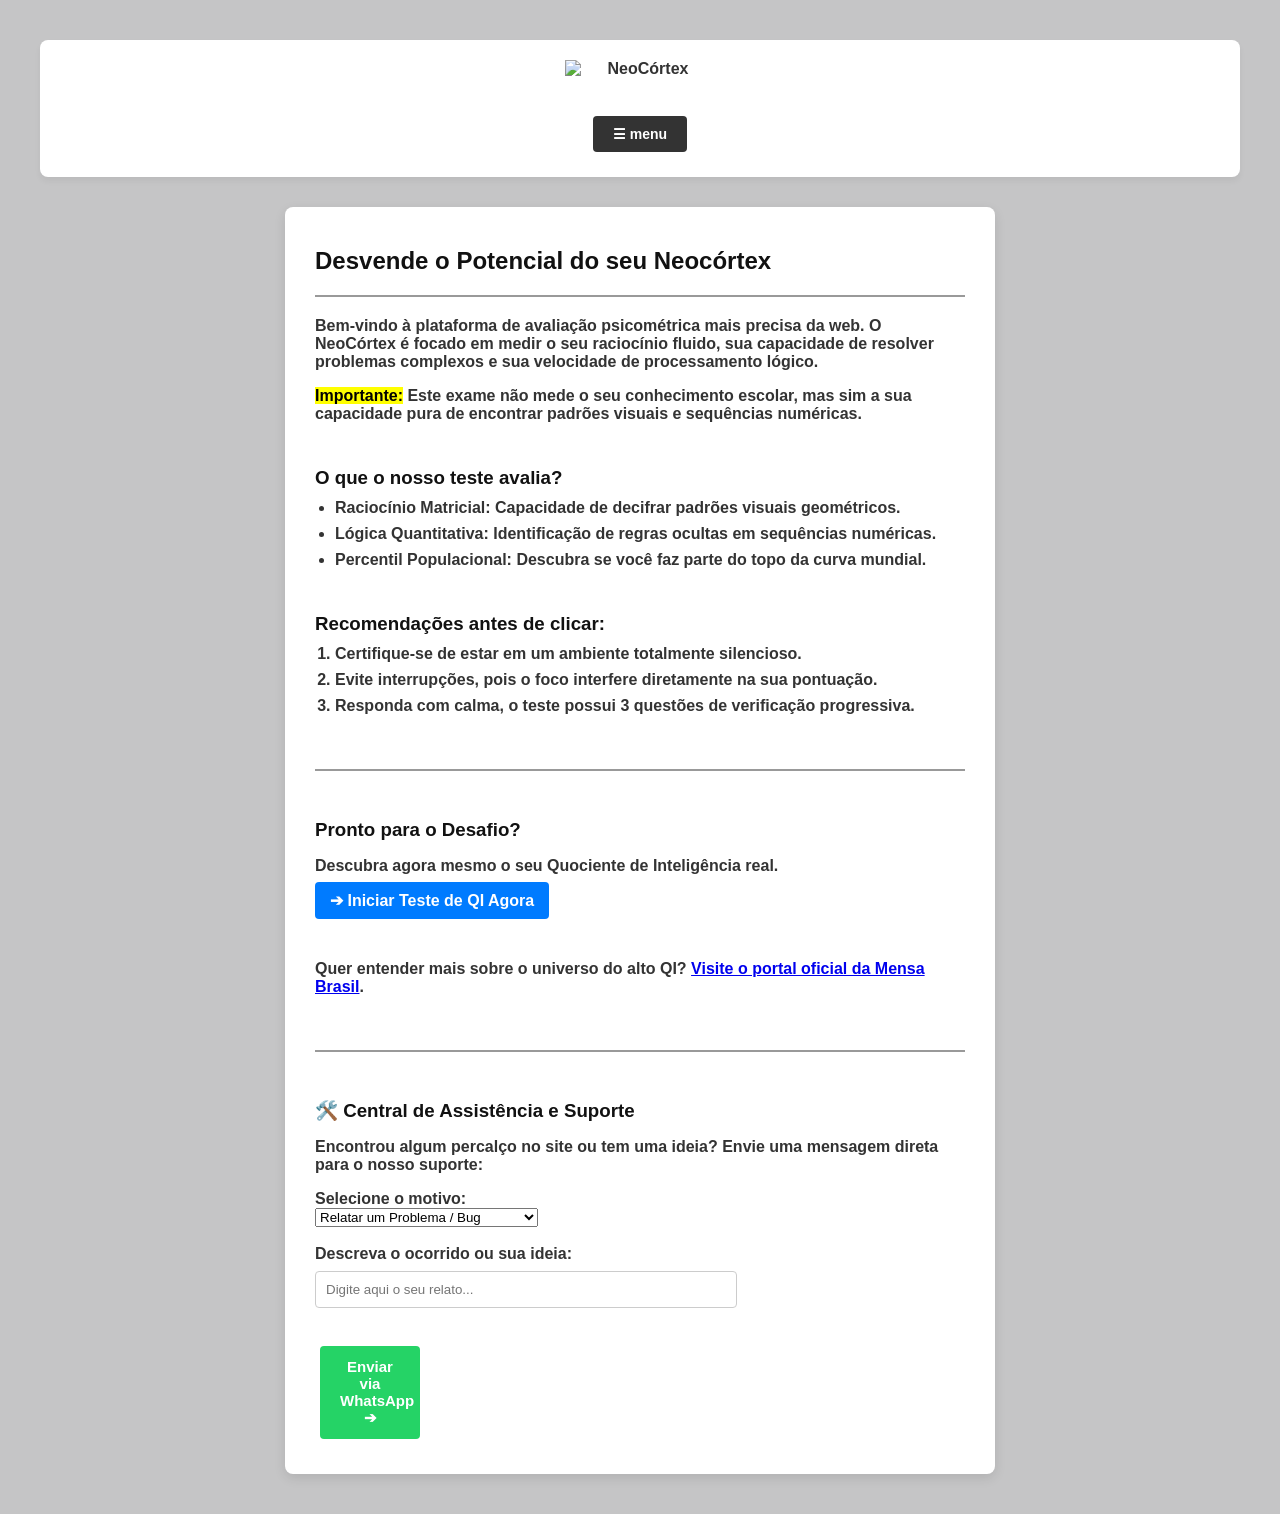
==== index.html @ 22c50840 "Add files via upload" ====
<!DOCTYPE html>
<html lang="pt-br">
<head>
    <meta charset="UTF-8">
    <title>NeoCórtex - Bem-vindo</title>
    <link rel="stylesheet" type="text/css" href="style.css">
</head>
<body>

    <header>
        <img src="imagens/logo.jpg" alt="NeoCórtex" width="150">
        <br>
        <button id="botaomenu">☰ menu</button>
        <nav> 
           <div class="menu">
                <a href="index.html">home</a>
                <a href="home.html">login</a>
                <a href="perfil.html">perfil</a>
                <a href="teste.html">teste seu QI</a>
                
           </div> 
        </nav>
    </header>

    <main> 
        <h2>Desvende o Potencial do seu Neocórtex</h2>
        <hr>
        
        <p>Bem-vindo à plataforma de avaliação psicométrica mais precisa da web. O <strong>NeoCórtex</strong> é focado em medir o seu raciocínio fluido, sua capacidade de resolver problemas complexos e sua velocidade de processamento lógico.</p>

        <p><mark>Importante:</mark> Este exame não mede o seu conhecimento escolar, mas sim a sua capacidade pura de encontrar padrões visuais e sequências numéricas.</p>

        <br>
        <h3>O que o nosso teste avalia?</h3>
        <ul>
            <li><strong>Raciocínio Matricial:</strong> Capacidade de decifrar padrões visuais geométricos.</li>
            <li><strong>Lógica Quantitativa:</strong> Identificação de regras ocultas em sequências numéricas.</li>
            <li><strong>Percentil Populacional:</strong> Descubra se você faz parte do topo da curva mundial.</li>
        </ul>

        <br>
        <h3>Recomendações antes de clicar:</h3>
        <ol>
            <li>Certifique-se de estar em um ambiente totalmente silencioso.</li>
            <li>Evite interrupções, pois o foco interfere diretamente na sua pontuação.</li>
            <li>Responda com calma, o teste possui 3 questões de verificação progressiva.</li>
        </ol>

        <br><hr><br>

        <h3>Pronto para o Desafio?</h3>
        <p>Descubra agora mesmo o seu Quociente de Inteligência real.</p>
        
        <p>
            <a href="teste.html" style="padding: 10px 15px; background-color: #007BFF; color: white; text-decoration: none; border-radius: 4px; font-weight: bold;">
                ➔ Iniciar Teste de QI Agora
            </a>
        </p>

        <br>
        <p>Quer entender mais sobre o universo do alto QI? <a href="https://mensa.org.br/quem-somos#quem_somos" target="_blank">Visite o portal oficial da Mensa Brasil</a>.</p>
    
            <!-- SEÇÃO DE ASSISTÊNCIA AO USUÁRIO -->
    <br><hr><br>
    <h3>🛠️ Central de Assistência e Suporte</h3>
    <p>Encontrou algum percalço no site ou tem uma ideia? Envie uma mensagem direta para o nosso suporte:</p>

    <form id="form-assistencia">
        <!-- Caixa de seleção (Select) conforme ensinado em sala (Slide de Forms) -->
        <label for="tipo-ajuda">Selecione o motivo:</label><br>
        <select id="tipo-ajuda" required>
            <option value="Problema / Bug">Relatar um Problema / Bug</option>
            <option value="Sugestão">Enviar uma Sugestão de Melhoria</option>
        </select>
        <br><br>

        <!-- Área de texto livre para o relato -->
        <label for="relato-usuario">Descreva o ocorrido ou sua ideia:</label><br>
        <input type="text" id="relato-usuario" required placeholder="Digite aqui o seu relato..." style="width: 80%; max-width: 400px;">
        <br><br>

        <!-- Botão de envio que puxará o estilo verde do seu CSS -->
        <button type="submit" id="btnEnviar">Enviar via WhatsApp ➔</button>
    </form>

    </main>

    <script>
        let botaoMenu = document.querySelector("#botaomenu");
        let menuCaixa = document.querySelector(".menu");
        botaoMenu.addEventListener("click", function() { menuCaixa.classList.toggle("visivel"); });
   
       // PROGRAMAÇÃO DO BOTÃO DE ASSISTÊNCIA (Slide de JS, Pág. 17 e 21)
    document.getElementById("form-assistencia").addEventListener("submit", function(event) {
        // 1. Impede a página de recarregar devido ao protocolo stateless (Slide de Protocolos, Pág. 17)
        event.preventDefault();

        // 2. Captura os valores selecionados e digitados (Slide de JS, Pág. 21)
        var motivo = document.getElementById("tipo-ajuda").value;
        var relato = document.getElementById("relato-usuario").value;

        // 3. Monta o texto de envio padronizado (Método GET - Slide de Protocolos)
        var textoSuporte = "Olá Suporte NeoCórtex! Gostaria de registrar um(a) [" + motivo + "]. Relato: " + relato;
        
       
        var linkSuporteZap = "https://wa.me/558196769660?text=" + encodeURIComponent(textoSuporte);

        // 5. Abre o WhatsApp com a mensagem formatada
        window.open(linkSuporteZap, "_blank");
        
        // Limpa o campo de texto após o envio
        document.getElementById("relato-usuario").value = "";
    });

   </script>
</body>
</html>
---- style.css ----
p {
    font-family: 'Franklin Gothic Medium', 'Arial Narrow', Arial, sans-serif;
    font-weight: 700;
}

/* Centraliza o formulário na tela e dá uma cor de fundo suave */
body {
    background-color: #ffffff; /* Um cinza bem claro e moderno */
    padding: 40px;
}

/* CORREÇÃO 1: Trocamos o ponto por '#' porque o formulário no HTML usa ID */
#meuFormulario {
    background-color: #ffffff; /* Fundo branco para contrastar */
    max-width: 500px;          /* Limita a largura para não ficar gigante */
    margin: 0 auto;            /* Centraliza o cartão na página */
    padding: 30px;             /* Dá um excelente espaço interno (Box Model) */
    border-radius: 8px;        /* Arredonda os cantos do cartão */
    box-shadow: 0 4px 12px rgba(0, 0, 0, 0.1); /* Cria uma sombra suave de fundo */
}

#botaomenu {
    margin-left: 20px;  
    margin-right: 20px;  
}

/* Estiliza o campo de digitar o nome */
input[type="text"] {
    width: 100px;
    padding: 10px;
    margin-top: 5px;
    border: 1px solid #ccc;
    border-radius: 4px;
}

/* Transforma o seu botão em um botão moderno e chamativo */
#btnEnviar {
    background-color: #25d366; /* Cor verde oficial do WhatsApp */
    color: white;
    border: none;
    padding: 12px 20px;
    font-size: 16px;
    font-weight: bold;
    border-radius: 4px;
    cursor: pointer;
    width: 100px;
    transition: background-color 0.3s; /* Transição suave de cor */
}

/* Efeito Hover avançado exigido pela Monique */
#btnEnviar:hover {
    background-color: #128c7e; /* O verde fica mais escuro ao passar o mouse */
}
/* ==========================================================================
   1. CONFIGURAÇÕES GLOBAIS E FONTES (Slide de CSS 2, Págs. 3 e 4)
   ========================================================================== */
body {
    font-family: 'Franklin Gothic Medium', 'Arial Narrow', Arial, sans-serif;
    font-weight: 700;
    background-color: #c5c5c6; /* O cinza claro moderno que você escolheu */
    padding: 40px;
    margin: 0;
    color: #333333;
}

/* Títulos com hierarquia limpa */
h1, h2, h3, h4 {
    color: #111111;
    margin-top: 10px;
    margin-bottom: 10px;
}

hr {
    border: 0;
    border-top: 2px solid #999;
    margin: 20px 0;
}

/* ==========================================================================
   2. DESIGN DO CABEÇALHO E MENU HAMBÚRGUER (Slide de CSS 1 e 2, Pág. 18)
   ========================================================================== */
header {
    background-color: #ffffff;
    padding: 20px;
    border-radius: 8px;
    box-shadow: 0 4px 6px rgba(0, 0, 0, 0.05);
    margin-bottom: 30px;
    text-align: center; /* Centraliza a logo e o botão */
}

/* Tamanho padrão da Logo de acordo com o CSS (Sem achatar) */
header img {
    width: 150px;
    height: auto;
    display: block;
    margin: 0 auto 15px auto; /* Centraliza e joga margem para baixo */
}

/* Estilo do botão de abrir o menu */
#botaomenu {
    background-color: #333333;
    color: #ffffff;
    border: none;
    padding: 10px 20px;
    font-size: 14px;
    font-weight: bold;
    border-radius: 4px;
    cursor: pointer;
}

/* A caixinha retrátil do menu que começa Oculta */
.menu {
    display: none; /* Começa invisível conforme a lógica do livro */
    background-color: #b3aeae;  
    padding: 15px;                
    border: 1px solid #000000;       
    margin-top: 10px;
    border-radius: 4px;
}

/* Ativado via classList.toggle no JavaScript */
.menu.visivel {
    display: block; 
}

/* Espaçamento lateral dos links do menu (Box Model) */
.menu a {
    margin-right: 15px;
    margin-left: 15px;
    text-decoration: none;
    color: #000000;
}

/* Efeito Hover nos links do menu exigido pela Monique (Slide CSS 2, Pág. 13) */
.menu a:hover {
    color: #007BFF; /* Muda para azul ao passar o mouse */
    text-decoration: underline;
}

/* ==========================================================================
   3. CARTÃO DOS FORMULÁRIOS E CONTEÚDOS (Slide de CSS 2, Pág. 22)
   ========================================================================== */
main {
    background-color: #ffffff; /* Transforma o conteúdo em um cartão branco elegante */
    max-width: 650px;          /* Largura confortável para leitura e tabelas */
    margin: 0 auto;            /* Centraliza o cartão principal na tela */
    padding: 30px;             /* Excelente espaço interno invisível (Padding) */
    border-radius: 8px;        /* Arredonda os cantos da caixa */
    box-shadow: 0 4px 12px rgba(0, 0, 0, 0.1); /* Sombra suave de fundo */
}

/* Estilização para as caixas de texto, e-mail e senha (Slide de Forms) */
input[type="text"], input[type="email"], input[type="password"] {
    width: 80%;
    max-width: 300px;
    padding: 10px;
    margin-top: 8px;
    margin-bottom: 15px;
    border: 1px solid #cccccc;
    border-radius: 4px;
    font-family: inherit;
}

/* Espaçamento sutil para os botões de rádio e legendas */
input[type="radio"] {
    margin-top: 10px;
    margin-bottom: 10px;
    cursor: pointer;
}

label {
    cursor: pointer;
}

/* ==========================================================================
   4. DESIGN DOS BOTÕES GERAIS E HOVER (Slide de CSS 2, Pág. 13)
   ========================================================================== */
button, .btn-link {
    font-family: inherit;
    font-weight: bold;
    cursor: pointer;
    border-radius: 4px;
    padding: 10px 20px;
    border: none;
    margin: 5px;
}

/* O botão verde com efeito Hover avançado */
#btnEnviar, #botaoenter, #botaocriar, #btn-finalizar-cad {
    background-color: #25d366; /* Verde oficial do WhatsApp */
    color: #ffffff;
    font-size: 15px;
    transition: background-color 0.3s; /* Transição suave de cor */
}

#btnEnviar:hover, #botaoenter:hover, #botaocriar:hover, #btn-finalizar-cad:hover {
    background-color: #128c7e; /* O verde fica mais escuro no foco do mouse */
}

/* Botões simples de navegação (Back e Next) */
#botaoback, #botaonext {
    background-color: #e0e0e0;
    color: #333333;
}

#botaoback:hover, #botaonext:hover {
    background-color: #cccccc;
}

/* ==========================================================================
   5. FORMATAÇÃO DAS TABELAS E LISTAS (Slide de HTML, Pág. 14)
   ========================================================================== */
table {
    width: 100%;
    margin-top: 15px;
    margin-bottom: 15px;
    border-collapse: collapse; /* Gruda as bordas duplas da tabela */
    background-color: #ffffff;
}

th, td {
    padding: 10px;
    text-align: left;
    border: 1px solid #dddddd; /* Linha fina e elegante */
}

th {
    background-color: #f8f9fa; /* Cabeçalho com cinza bem sutil */
}

/* Listas com respiro vertical */
ul, ol {
    margin-top: 10px;
    padding-left: 20px;
}

li {
    margin-bottom: 8px;
}
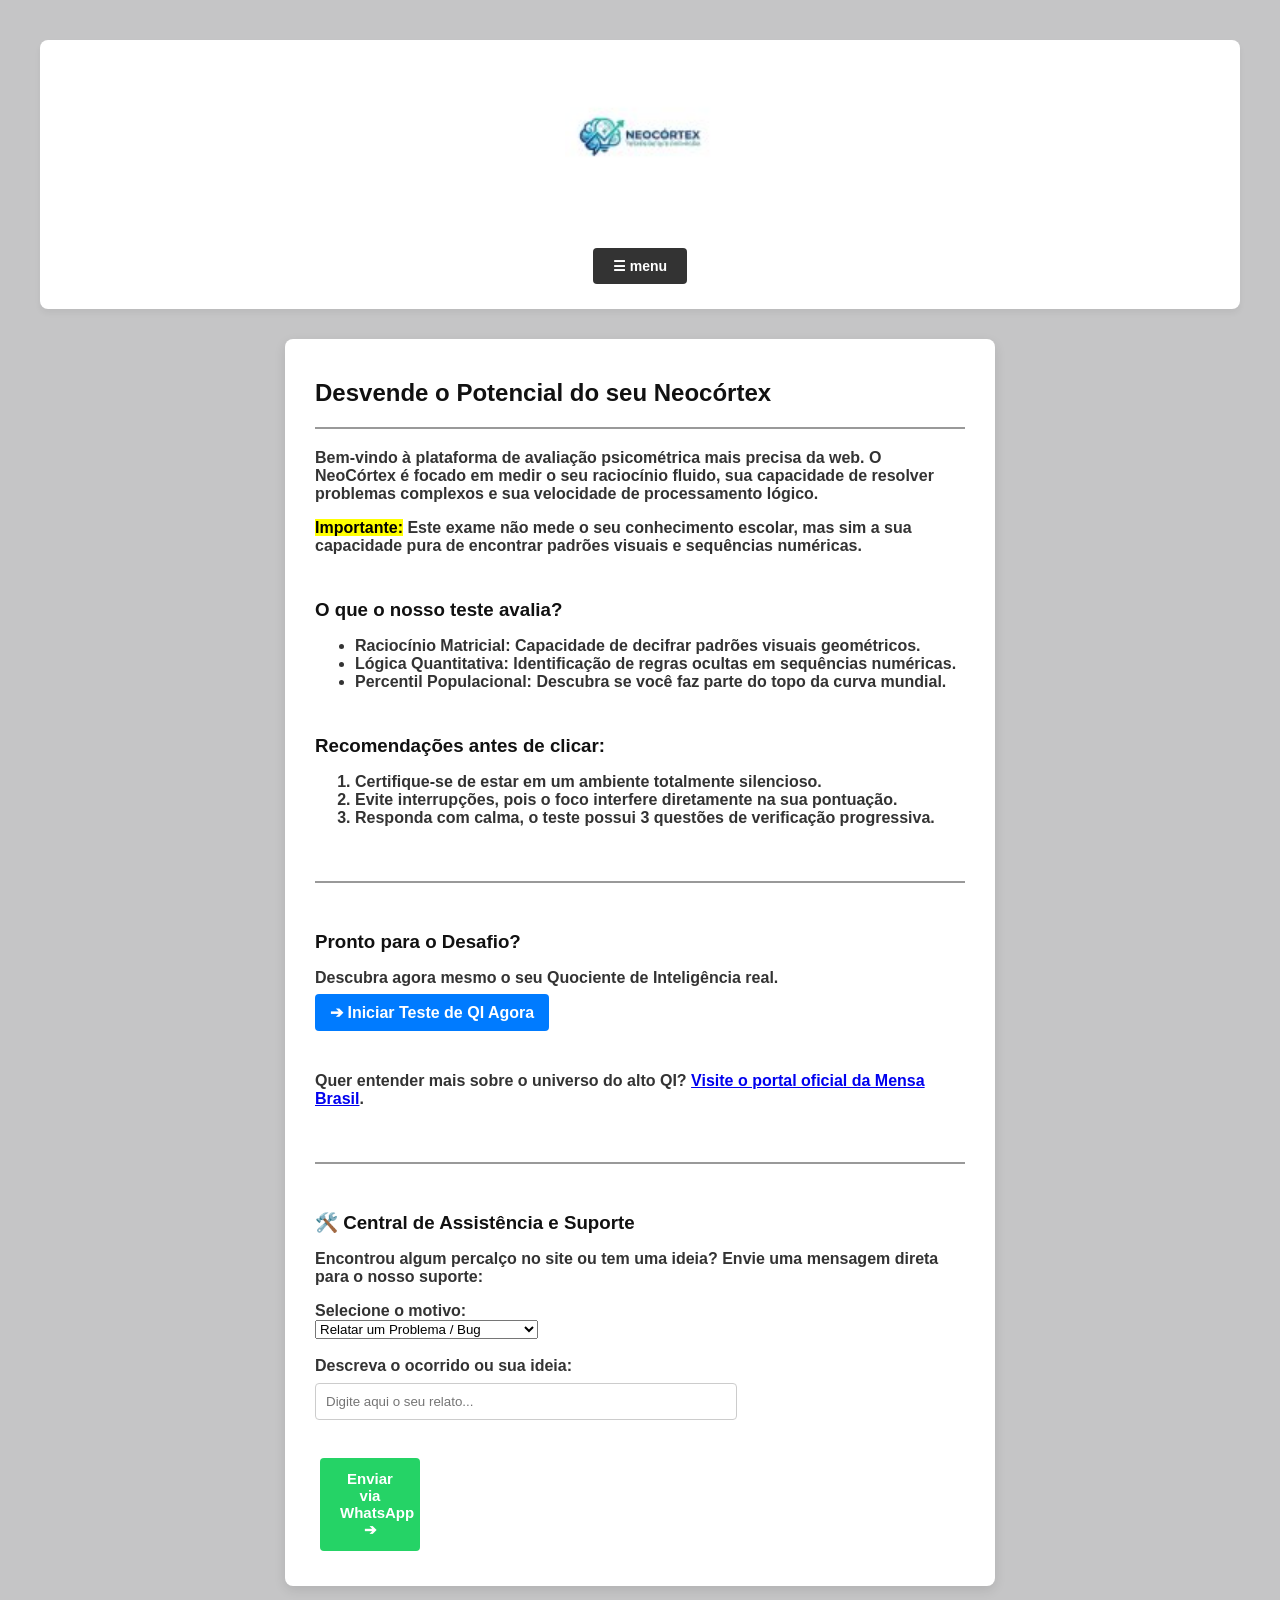
==== commit 68af9bc1: "Update index.html" ====
--- a/index.html
+++ b/index.html
@@ -60,13 +60,13 @@
         <br>
         <p>Quer entender mais sobre o universo do alto QI? <a href="https://mensa.org.br/quem-somos#quem_somos" target="_blank">Visite o portal oficial da Mensa Brasil</a>.</p>
     
-            <!-- SEÇÃO DE ASSISTÊNCIA AO USUÁRIO -->
+            
     <br><hr><br>
     <h3>🛠️ Central de Assistência e Suporte</h3>
     <p>Encontrou algum percalço no site ou tem uma ideia? Envie uma mensagem direta para o nosso suporte:</p>
 
     <form id="form-assistencia">
-        <!-- Caixa de seleção (Select) conforme ensinado em sala (Slide de Forms) -->
+        
         <label for="tipo-ajuda">Selecione o motivo:</label><br>
         <select id="tipo-ajuda" required>
             <option value="Problema / Bug">Relatar um Problema / Bug</option>
@@ -84,34 +84,6 @@
     </form>
 
     </main>
-
-    <script>
-        let botaoMenu = document.querySelector("#botaomenu");
-        let menuCaixa = document.querySelector(".menu");
-        botaoMenu.addEventListener("click", function() { menuCaixa.classList.toggle("visivel"); });
-   
-       // PROGRAMAÇÃO DO BOTÃO DE ASSISTÊNCIA (Slide de JS, Pág. 17 e 21)
-    document.getElementById("form-assistencia").addEventListener("submit", function(event) {
-        // 1. Impede a página de recarregar devido ao protocolo stateless (Slide de Protocolos, Pág. 17)
-        event.preventDefault();
-
-        // 2. Captura os valores selecionados e digitados (Slide de JS, Pág. 21)
-        var motivo = document.getElementById("tipo-ajuda").value;
-        var relato = document.getElementById("relato-usuario").value;
-
-        // 3. Monta o texto de envio padronizado (Método GET - Slide de Protocolos)
-        var textoSuporte = "Olá Suporte NeoCórtex! Gostaria de registrar um(a) [" + motivo + "]. Relato: " + relato;
-        
-       
-        var linkSuporteZap = "https://wa.me/558196769660?text=" + encodeURIComponent(textoSuporte);
-
-        // 5. Abre o WhatsApp com a mensagem formatada
-        window.open(linkSuporteZap, "_blank");
-        
-        // Limpa o campo de texto após o envio
-        document.getElementById("relato-usuario").value = "";
-    });
-
-   </script>
+<script src="js/script.js"></script>
 </body>
 </html>
--- a/style.css
+++ b/style.css
@@ -3,20 +3,20 @@
     font-weight: 700;
 }
 
-/* Centraliza o formulário na tela e dá uma cor de fundo suave */
+
 body {
-    background-color: #ffffff; /* Um cinza bem claro e moderno */
+    background-color: #ffffff; 
     padding: 40px;
 }
 
-/* CORREÇÃO 1: Trocamos o ponto por '#' porque o formulário no HTML usa ID */
+
 #meuFormulario {
-    background-color: #ffffff; /* Fundo branco para contrastar */
-    max-width: 500px;          /* Limita a largura para não ficar gigante */
-    margin: 0 auto;            /* Centraliza o cartão na página */
-    padding: 30px;             /* Dá um excelente espaço interno (Box Model) */
-    border-radius: 8px;        /* Arredonda os cantos do cartão */
-    box-shadow: 0 4px 12px rgba(0, 0, 0, 0.1); /* Cria uma sombra suave de fundo */
+    background-color: #ffffff; 
+    max-width: 500px;          
+    margin: 0 auto;           
+    padding: 30px;             
+    border-radius: 8px;       
+    box-shadow: 0 4px 12px rgba(0, 0, 0, 0.1); 
 }
 
 #botaomenu {
@@ -24,7 +24,7 @@
     margin-right: 20px;  
 }
 
-/* Estiliza o campo de digitar o nome */
+
 input[type="text"] {
     width: 100px;
     padding: 10px;
@@ -33,9 +33,9 @@
     border-radius: 4px;
 }
 
-/* Transforma o seu botão em um botão moderno e chamativo */
+
 #btnEnviar {
-    background-color: #25d366; /* Cor verde oficial do WhatsApp */
+    background-color: #25d366; 
     color: white;
     border: none;
     padding: 12px 20px;
@@ -44,26 +44,24 @@
     border-radius: 4px;
     cursor: pointer;
     width: 100px;
-    transition: background-color 0.3s; /* Transição suave de cor */
-}
-
-/* Efeito Hover avançado exigido pela Monique */
+    transition: background-color 0.3s; 
+}
+
+
 #btnEnviar:hover {
-    background-color: #128c7e; /* O verde fica mais escuro ao passar o mouse */
-}
-/* ==========================================================================
-   1. CONFIGURAÇÕES GLOBAIS E FONTES (Slide de CSS 2, Págs. 3 e 4)
-   ========================================================================== */
+    background-color: #128c7e; 
+}
+
 body {
     font-family: 'Franklin Gothic Medium', 'Arial Narrow', Arial, sans-serif;
     font-weight: 700;
-    background-color: #c5c5c6; /* O cinza claro moderno que você escolheu */
+    background-color: #c5c5c6; 
     padding: 40px;
     margin: 0;
     color: #333333;
 }
 
-/* Títulos com hierarquia limpa */
+
 h1, h2, h3, h4 {
     color: #111111;
     margin-top: 10px;
@@ -76,27 +74,25 @@
     margin: 20px 0;
 }
 
-/* ==========================================================================
-   2. DESIGN DO CABEÇALHO E MENU HAMBÚRGUER (Slide de CSS 1 e 2, Pág. 18)
-   ========================================================================== */
+
 header {
     background-color: #ffffff;
     padding: 20px;
     border-radius: 8px;
     box-shadow: 0 4px 6px rgba(0, 0, 0, 0.05);
     margin-bottom: 30px;
-    text-align: center; /* Centraliza a logo e o botão */
-}
-
-/* Tamanho padrão da Logo de acordo com o CSS (Sem achatar) */
+    text-align: center; 
+}
+
+
 header img {
     width: 150px;
     height: auto;
     display: block;
-    margin: 0 auto 15px auto; /* Centraliza e joga margem para baixo */
-}
-
-/* Estilo do botão de abrir o menu */
+    margin: 0 auto 15px auto; 
+}
+
+
 #botaomenu {
     background-color: #333333;
     color: #ffffff;
@@ -108,9 +104,9 @@
     cursor: pointer;
 }
 
-/* A caixinha retrátil do menu que começa Oculta */
+
 .menu {
-    display: none; /* Começa invisível conforme a lógica do livro */
+    display: none; 
     background-color: #b3aeae;  
     padding: 15px;                
     border: 1px solid #000000;       
@@ -118,12 +114,12 @@
     border-radius: 4px;
 }
 
-/* Ativado via classList.toggle no JavaScript */
+
 .menu.visivel {
     display: block; 
 }
 
-/* Espaçamento lateral dos links do menu (Box Model) */
+
 .menu a {
     margin-right: 15px;
     margin-left: 15px;
@@ -131,25 +127,23 @@
     color: #000000;
 }
 
-/* Efeito Hover nos links do menu exigido pela Monique (Slide CSS 2, Pág. 13) */
+
 .menu a:hover {
-    color: #007BFF; /* Muda para azul ao passar o mouse */
+    color: #007BFF;
     text-decoration: underline;
 }
 
-/* ==========================================================================
-   3. CARTÃO DOS FORMULÁRIOS E CONTEÚDOS (Slide de CSS 2, Pág. 22)
-   ========================================================================== */
+
 main {
-    background-color: #ffffff; /* Transforma o conteúdo em um cartão branco elegante */
-    max-width: 650px;          /* Largura confortável para leitura e tabelas */
-    margin: 0 auto;            /* Centraliza o cartão principal na tela */
-    padding: 30px;             /* Excelente espaço interno invisível (Padding) */
-    border-radius: 8px;        /* Arredonda os cantos da caixa */
-    box-shadow: 0 4px 12px rgba(0, 0, 0, 0.1); /* Sombra suave de fundo */
-}
-
-/* Estilização para as caixas de texto, e-mail e senha (Slide de Forms) */
+    background-color: #ffffff;
+    max-width: 650px;          
+    margin: 0 auto;            
+    padding: 30px;             
+    border-radius: 8px;        
+    box-shadow: 0 4px 12px rgba(0, 0, 0, 0.1); 
+}
+
+
 input[type="text"], input[type="email"], input[type="password"] {
     width: 80%;
     max-width: 300px;
@@ -161,7 +155,7 @@
     font-family: inherit;
 }
 
-/* Espaçamento sutil para os botões de rádio e legendas */
+
 input[type="radio"] {
     margin-top: 10px;
     margin-bottom: 10px;
@@ -172,9 +166,7 @@
     cursor: pointer;
 }
 
-/* ==========================================================================
-   4. DESIGN DOS BOTÕES GERAIS E HOVER (Slide de CSS 2, Pág. 13)
-   ========================================================================== */
+
 button, .btn-link {
     font-family: inherit;
     font-weight: bold;
@@ -185,19 +177,18 @@
     margin: 5px;
 }
 
-/* O botão verde com efeito Hover avançado */
+
 #btnEnviar, #botaoenter, #botaocriar, #btn-finalizar-cad {
-    background-color: #25d366; /* Verde oficial do WhatsApp */
+    background-color: #25d366; 
     color: #ffffff;
     font-size: 15px;
-    transition: background-color 0.3s; /* Transição suave de cor */
+    transition: background-color 0.3s; 
 }
 
 #btnEnviar:hover, #botaoenter:hover, #botaocriar:hover, #btn-finalizar-cad:hover {
-    background-color: #128c7e; /* O verde fica mais escuro no foco do mouse */
-}
-
-/* Botões simples de navegação (Back e Next) */
+    background-color: #128c7e; 
+
+
 #botaoback, #botaonext {
     background-color: #e0e0e0;
     color: #333333;
@@ -207,28 +198,26 @@
     background-color: #cccccc;
 }
 
-/* ==========================================================================
-   5. FORMATAÇÃO DAS TABELAS E LISTAS (Slide de HTML, Pág. 14)
-   ========================================================================== */
+
 table {
     width: 100%;
     margin-top: 15px;
     margin-bottom: 15px;
-    border-collapse: collapse; /* Gruda as bordas duplas da tabela */
+    border-collapse: collapse; 
     background-color: #ffffff;
 }
 
 th, td {
     padding: 10px;
     text-align: left;
-    border: 1px solid #dddddd; /* Linha fina e elegante */
+    border: 1px solid #dddddd; 
 }
 
 th {
-    background-color: #f8f9fa; /* Cabeçalho com cinza bem sutil */
-}
-
-/* Listas com respiro vertical */
+    background-color: #f8f9fa; 
+}
+
+
 ul, ol {
     margin-top: 10px;
     padding-left: 20px;
